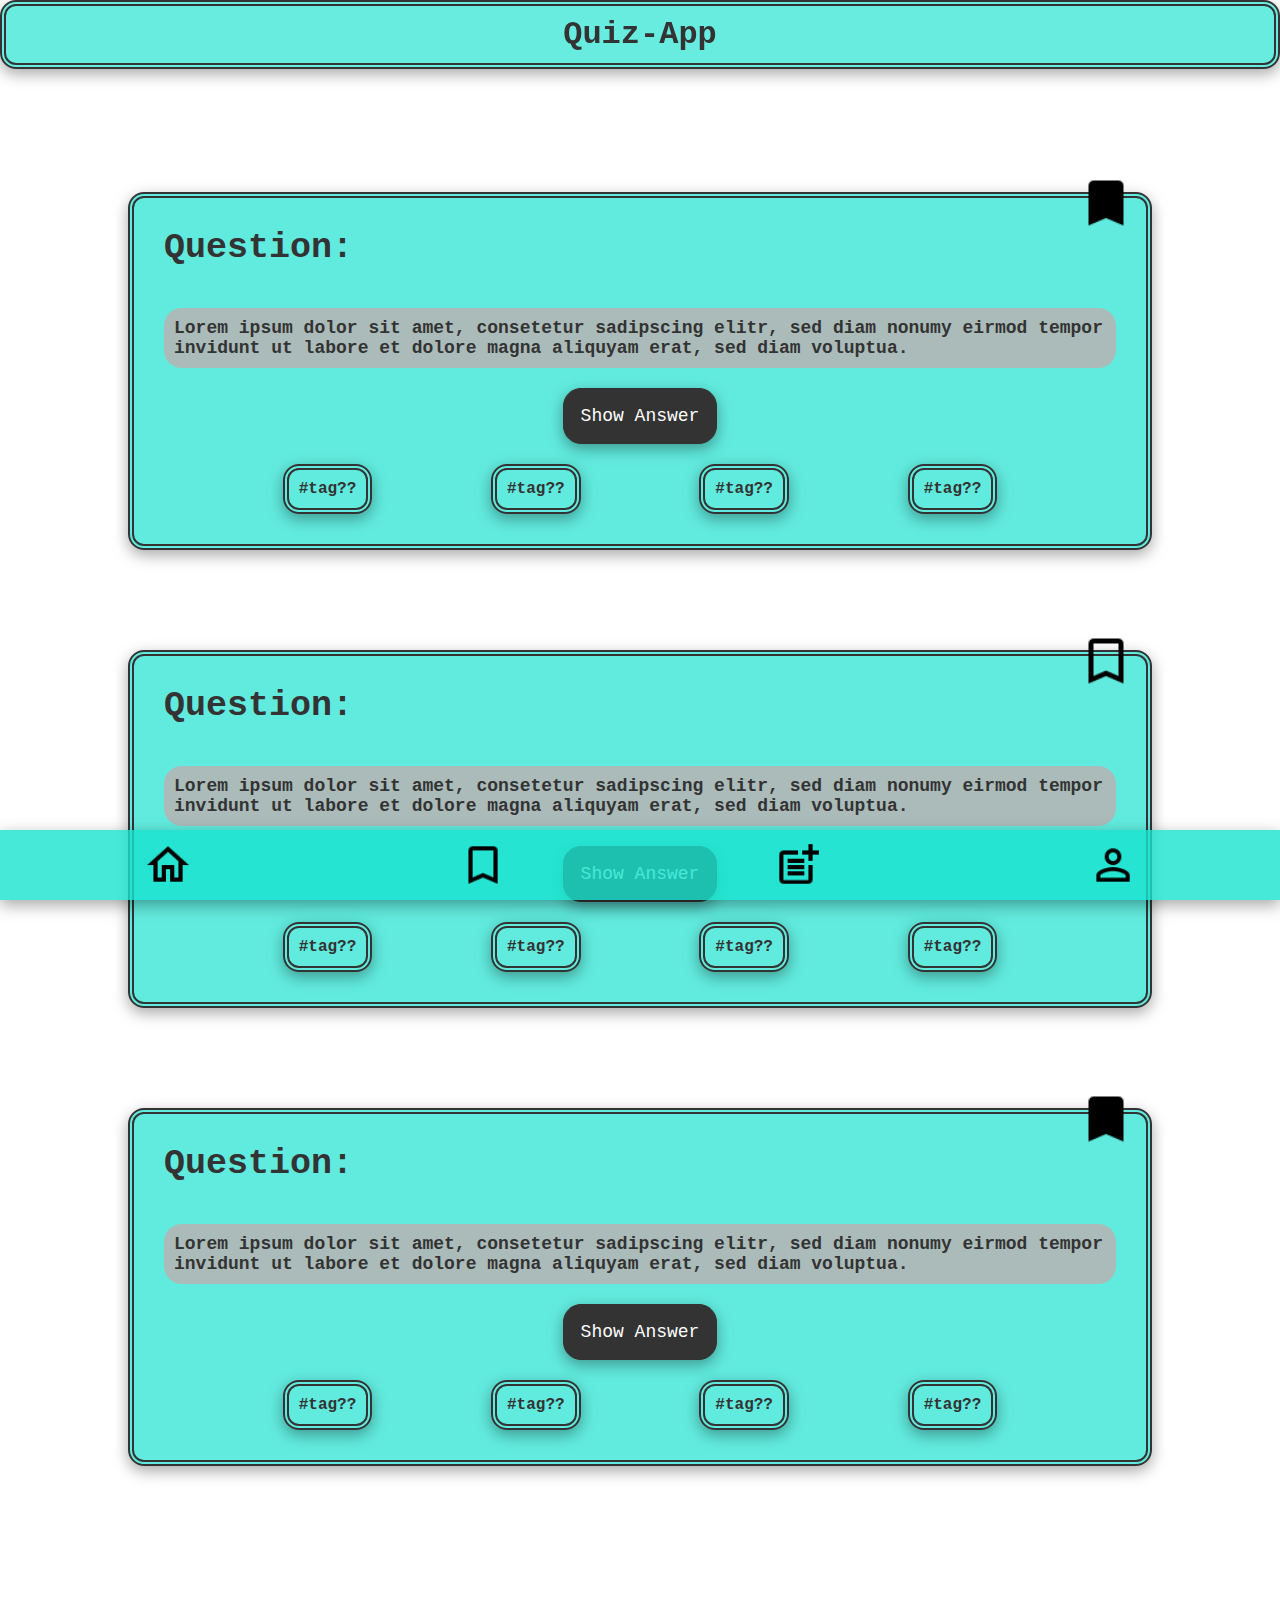
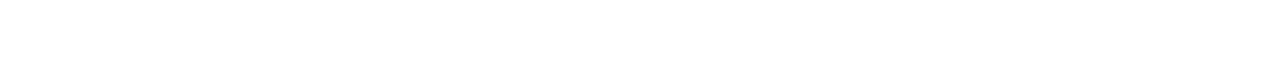
==== index.html @ 84be32c7 "updated design and pages" ====
<!DOCTYPE html>
<html lang="en">
  <head>
    <meta charset="UTF-8" />
    <meta http-equiv="X-UA-Compatible" content="IE=edge" />
    <meta name="viewport" content="width=device-width, initial-scale=1.0" />
    <link rel="stylesheet" href="style.css" />
    <title>Document</title>
  </head>
  <header>
    <h1>Quiz-App</h1>
  </header>
  <body>
    <main>
      <div class="card">
        <div class="mainpart">
          <img
            class="bookmark"
            alt="bookmark icon"
            src="Images/outline_bookmark_black_24dp.png"
          />
          <h2 class="topic">Question:</h2>
          <p class="quest">
            Lorem ipsum dolor sit amet, consetetur sadipscing elitr, sed diam
            nonumy eirmod tempor invidunt ut labore et dolore magna aliquyam
            erat, sed diam voluptua.
          </p>
          <div class="button">
            <button>Show Answer</button>
          </div>
        </div>
        <div class="tags">
          <p class="hashtag">#tag??</p>
          <p class="hashtag">#tag??</p>
          <p class="hashtag">#tag??</p>
          <p class="hashtag">#tag??</p>
        </div>
      </div>
      <div class="card">
        <div class="mainpart">
          <img
            class="bookmark"
            alt="bookmark icon"
            src="Images/outline_bookmark_border_black_24dp.png"
          />
          <h2 class="topic">Question:</h2>
          <p class="quest">
            Lorem ipsum dolor sit amet, consetetur sadipscing elitr, sed diam
            nonumy eirmod tempor invidunt ut labore et dolore magna aliquyam
            erat, sed diam voluptua.
          </p>
          <div class="button">
            <button>Show Answer</button>
          </div>
        </div>
        <div class="tags">
          <p class="hashtag">#tag??</p>
          <p class="hashtag">#tag??</p>
          <p class="hashtag">#tag??</p>
          <p class="hashtag">#tag??</p>
        </div>
      </div>
      <div class="card">
        <div class="mainpart">
          <img
            class="bookmark"
            alt="bookmark icon"
            src="Images/outline_bookmark_black_24dp.png"
          />
          <h2 class="topic">Question:</h2>
          <p class="quest">
            Lorem ipsum dolor sit amet, consetetur sadipscing elitr, sed diam
            nonumy eirmod tempor invidunt ut labore et dolore magna aliquyam
            erat, sed diam voluptua.
          </p>
          <div class="button">
            <button>Show Answer</button>
          </div>
        </div>
        <div class="tags">
          <p class="hashtag">#tag??</p>
          <p class="hashtag">#tag??</p>
          <p class="hashtag">#tag??</p>
          <p class="hashtag">#tag??</p>
        </div>
      </div>
    </main>
  </body>
  <footer>
    <img
      alt="homeicon"
      class="homeicon"
      src="/Images/outline_home_black_24dp.png"
    />
    <img
      alt="bookmarkicon"
      class="bookmarkicon"
      src="Images/outline_bookmark_border_black_24dp.png"
    />
    <img
      alt="texticon"
      class="texticon"
      src="Images/outline_post_add_black_24dp.png"
    />
    <img
      alt="profileicon"
      class="profilicon"
      src="Images/outline_person_outline_black_24dp.png"
    />
  </footer>
</html>
---- style.css ----
@import "style/base.css";
@import "style/components/header/header.css";
@import "style/components/card/card.css";
@import "style/components/footer/footer.css";
@import "style/components/bookmarkhead/bookmarkhead.css";
@import "style/components/create/create.css";
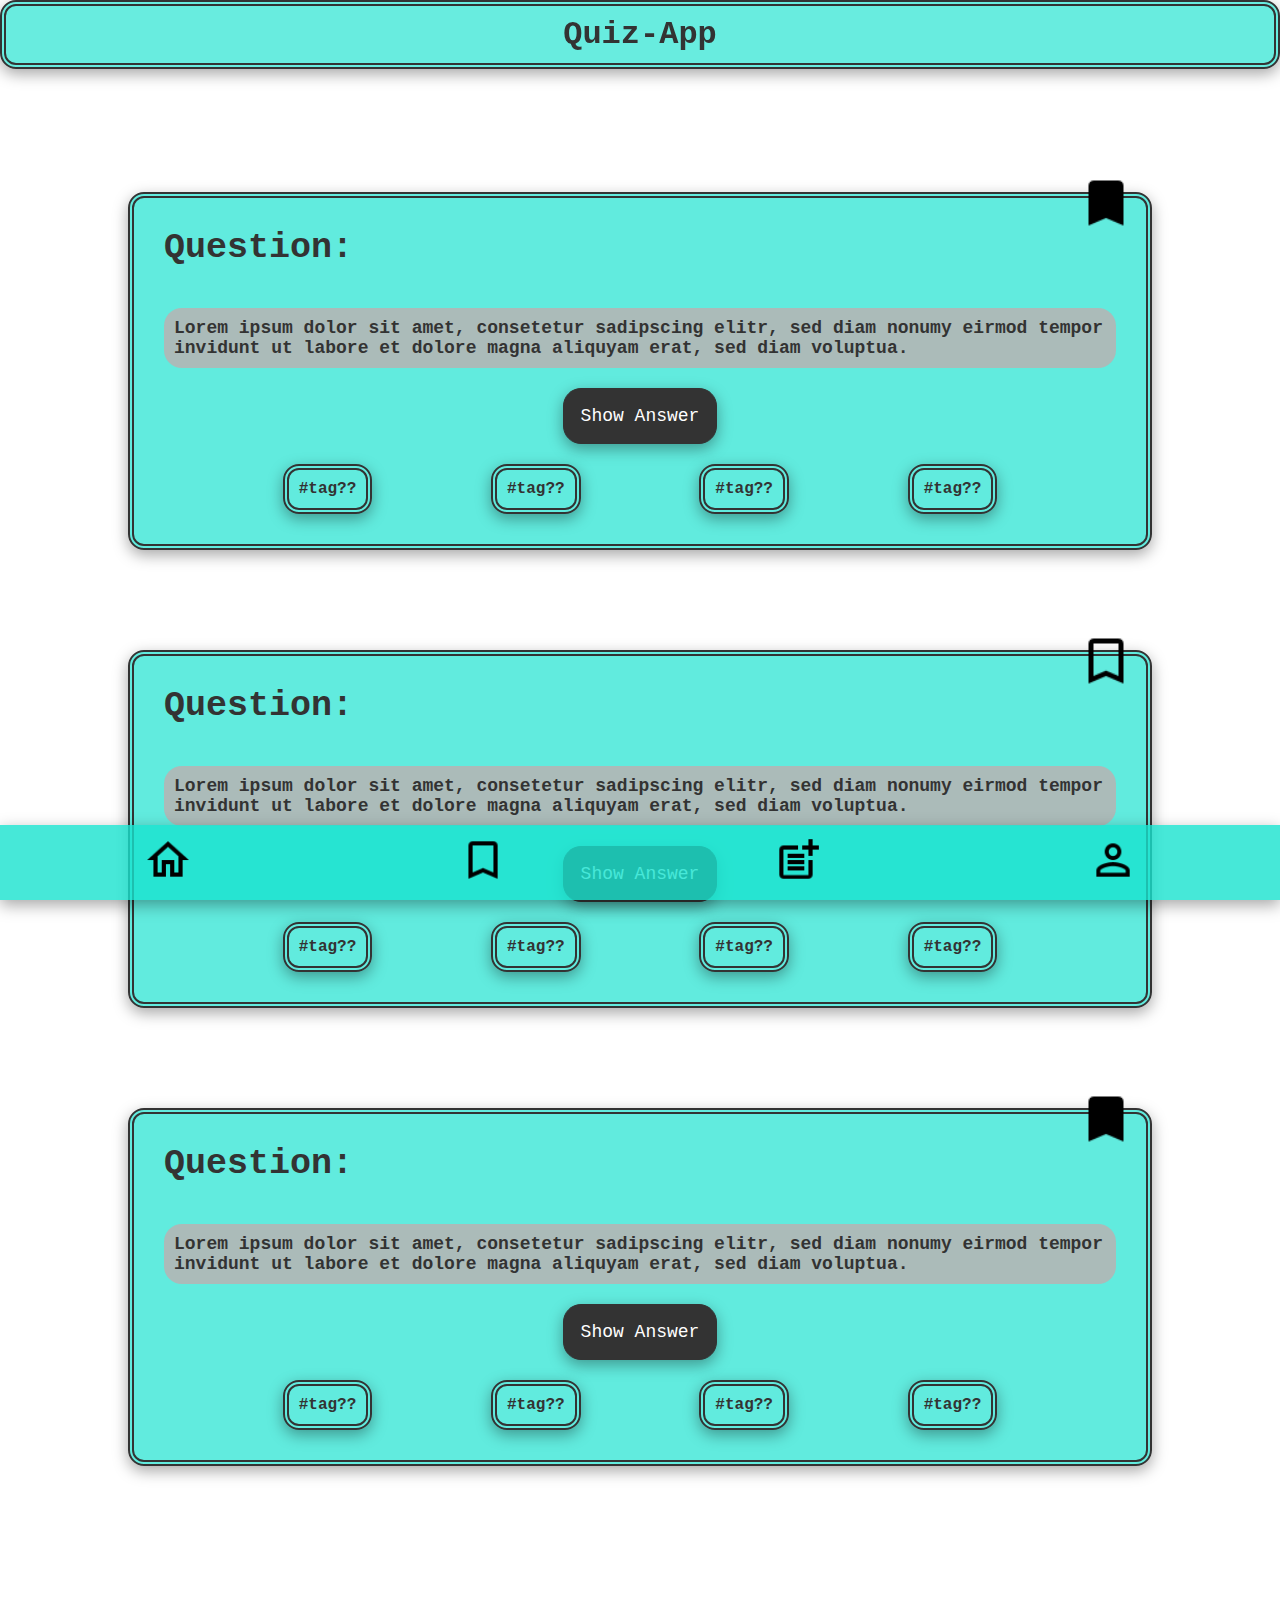
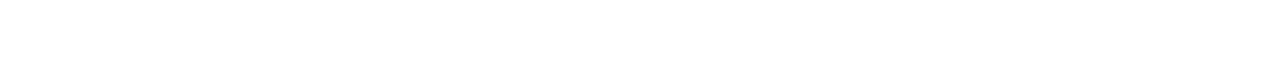
==== commit 0dbc2a8a: "completed pages" ====
--- a/index.html
+++ b/index.html
@@ -87,25 +87,29 @@
     </main>
   </body>
   <footer>
-    <img
-      alt="homeicon"
-      class="homeicon"
-      src="/Images/outline_home_black_24dp.png"
-    />
-    <img
-      alt="bookmarkicon"
-      class="bookmarkicon"
-      src="Images/outline_bookmark_border_black_24dp.png"
-    />
-    <img
-      alt="texticon"
-      class="texticon"
-      src="Images/outline_post_add_black_24dp.png"
-    />
-    <img
-      alt="profileicon"
-      class="profilicon"
-      src="Images/outline_person_outline_black_24dp.png"
-    />
+    <a href="./index.html">
+      <img
+        alt="homeicon"
+        class="homeicon"
+        src="/Images/outline_home_black_24dp.png"
+    /></a>
+    <a href="./bookmarkpage.html">
+      <img
+        alt="bookmarkicon"
+        class="bookmarkicon"
+        src="Images/outline_bookmark_border_black_24dp.png"
+    /></a>
+    <a href="createpage.html">
+      <img
+        alt="texticon"
+        class="texticon"
+        src="Images/outline_post_add_black_24dp.png"
+    /></a>
+    <a href="./profilpage.html">
+      <img
+        alt="profileicon"
+        class="profilicon"
+        src="Images/outline_person_outline_black_24dp.png"
+    /></a>
   </footer>
 </html>
--- a/style.css
+++ b/style.css
@@ -4,3 +4,4 @@
 @import "style/components/footer/footer.css";
 @import "style/components/bookmarkhead/bookmarkhead.css";
 @import "style/components/create/create.css";
+@import "style/components/profile/profile.css";
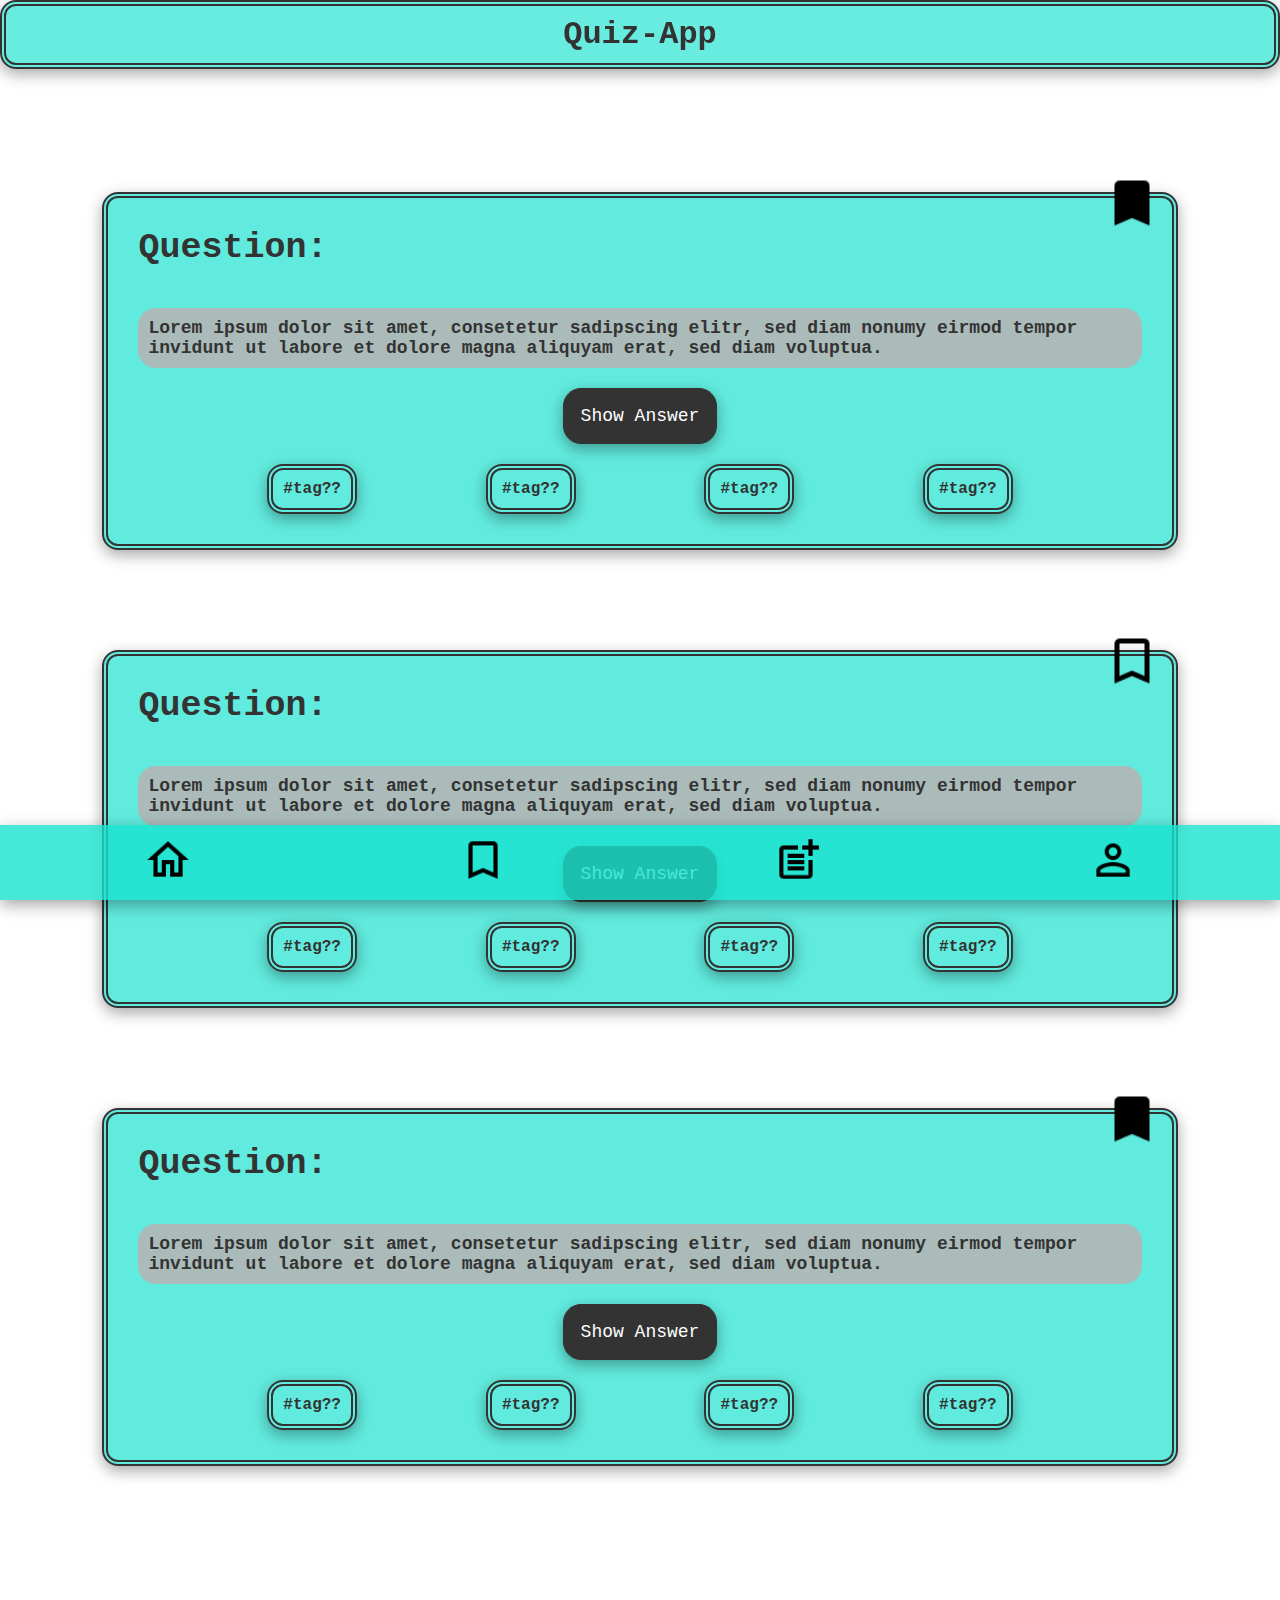
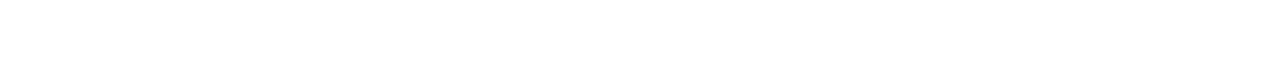
==== commit 80f56607: "added title" ====
--- a/index.html
+++ b/index.html
@@ -5,7 +5,7 @@
     <meta http-equiv="X-UA-Compatible" content="IE=edge" />
     <meta name="viewport" content="width=device-width, initial-scale=1.0" />
     <link rel="stylesheet" href="style.css" />
-    <title>Document</title>
+    <title>Quiz-App| Home</title>
   </head>
   <header>
     <h1>Quiz-App</h1>
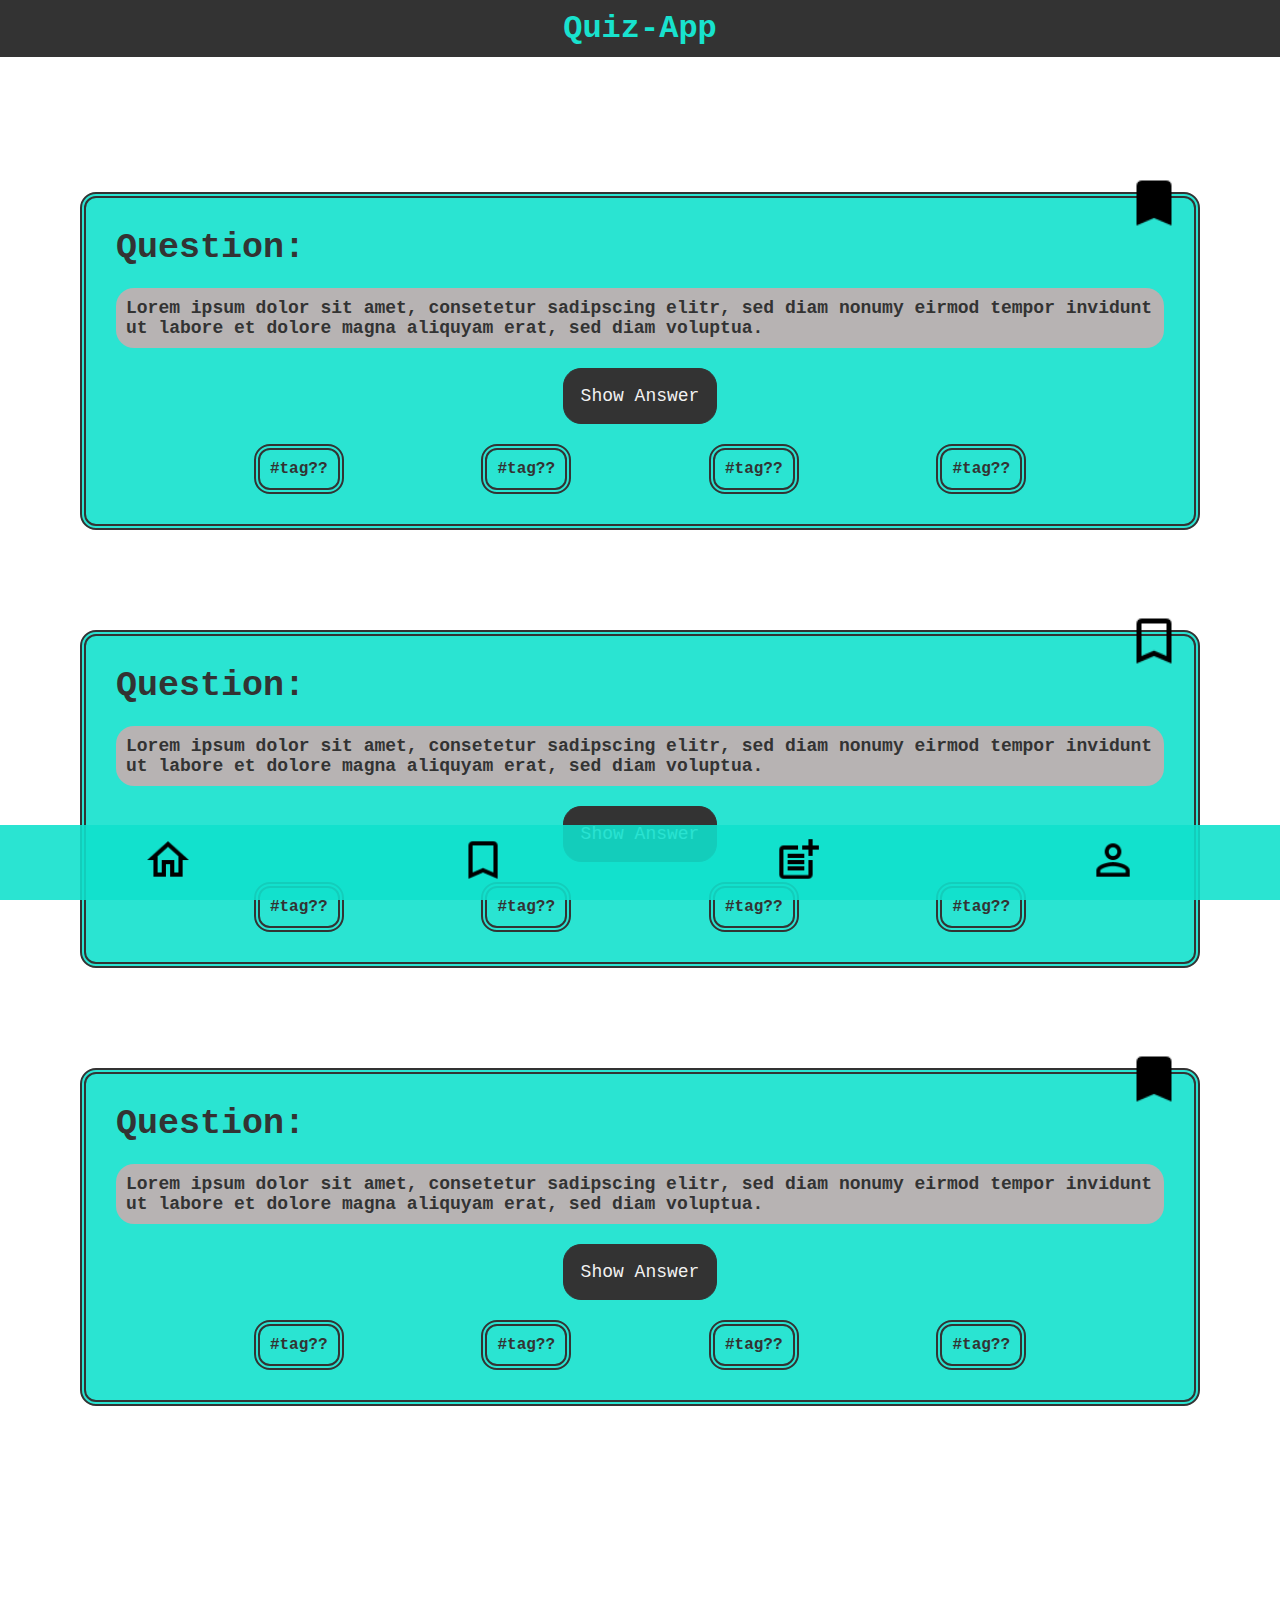
==== commit 151cd309: "updated classes" ====
--- a/index.html
+++ b/index.html
@@ -5,6 +5,7 @@
     <meta http-equiv="X-UA-Compatible" content="IE=edge" />
     <meta name="viewport" content="width=device-width, initial-scale=1.0" />
     <link rel="stylesheet" href="style.css" />
+    <script src="script.js" defer></script>
     <title>Quiz-App| Home</title>
   </head>
   <header>
@@ -13,103 +14,108 @@
   <body>
     <main>
       <div class="card">
-        <div class="mainpart">
-          <img
-            class="bookmark"
-            alt="bookmark icon"
-            src="Images/outline_bookmark_black_24dp.png"
-          />
-          <h2 class="topic">Question:</h2>
-          <p class="quest">
-            Lorem ipsum dolor sit amet, consetetur sadipscing elitr, sed diam
-            nonumy eirmod tempor invidunt ut labore et dolore magna aliquyam
-            erat, sed diam voluptua.
-          </p>
-          <div class="button">
-            <button>Show Answer</button>
-          </div>
+        <img
+          class="card__bookmark"
+          alt="bookmark icon"
+          src="Images/outline_bookmark_black_24dp.png"
+        />
+        <h2 class="card__topic">Question:</h2>
+        <p class="card__quest">
+          Lorem ipsum dolor sit amet, consetetur sadipscing elitr, sed diam
+          nonumy eirmod tempor invidunt ut labore et dolore magna aliquyam erat,
+          sed diam voluptua.
+        </p>
+        <div class="card__button">
+          <button data-js="answerbutton">Show Answer</button>
         </div>
-        <div class="tags">
-          <p class="hashtag">#tag??</p>
-          <p class="hashtag">#tag??</p>
-          <p class="hashtag">#tag??</p>
-          <p class="hashtag">#tag??</p>
+        <p data-js="card-answer" class="card__answer card__quest">
+          I am the answer! :)
+        </p>
+        <div class="card__tags">
+          <p class="card__tags__hashtag">#tag??</p>
+          <p class="card__tags__hashtag">#tag??</p>
+          <p class="card__tags__hashtag">#tag??</p>
+          <p class="card__tags__hashtag">#tag??</p>
         </div>
       </div>
       <div class="card">
-        <div class="mainpart">
-          <img
-            class="bookmark"
-            alt="bookmark icon"
-            src="Images/outline_bookmark_border_black_24dp.png"
-          />
-          <h2 class="topic">Question:</h2>
-          <p class="quest">
-            Lorem ipsum dolor sit amet, consetetur sadipscing elitr, sed diam
-            nonumy eirmod tempor invidunt ut labore et dolore magna aliquyam
-            erat, sed diam voluptua.
-          </p>
-          <div class="button">
-            <button>Show Answer</button>
-          </div>
+        <img
+          class="card__bookmark"
+          alt="bookmark icon"
+          src="Images/outline_bookmark_border_black_24dp.png"
+        />
+        <h2 class="card__topic">Question:</h2>
+        <p class="card__quest">
+          Lorem ipsum dolor sit amet, consetetur sadipscing elitr, sed diam
+          nonumy eirmod tempor invidunt ut labore et dolore magna aliquyam erat,
+          sed diam voluptua.
+        </p>
+        <div class="card__button">
+          <button data-js="answerbutton">Show Answer</button>
         </div>
-        <div class="tags">
-          <p class="hashtag">#tag??</p>
-          <p class="hashtag">#tag??</p>
-          <p class="hashtag">#tag??</p>
-          <p class="hashtag">#tag??</p>
+        <p data-js="card-answer" class="card__answer card__quest">
+          I am the answer! :)
+        </p>
+        <div class="card__tags">
+          <p class="card__tags__hashtag">#tag??</p>
+          <p class="card__tags__hashtag">#tag??</p>
+          <p class="card__tags__hashtag">#tag??</p>
+          <p class="card__tags__hashtag">#tag??</p>
         </div>
       </div>
       <div class="card">
-        <div class="mainpart">
-          <img
-            class="bookmark"
-            alt="bookmark icon"
-            src="Images/outline_bookmark_black_24dp.png"
-          />
-          <h2 class="topic">Question:</h2>
-          <p class="quest">
-            Lorem ipsum dolor sit amet, consetetur sadipscing elitr, sed diam
-            nonumy eirmod tempor invidunt ut labore et dolore magna aliquyam
-            erat, sed diam voluptua.
-          </p>
-          <div class="button">
-            <button>Show Answer</button>
-          </div>
+        <img
+          class="card__bookmark"
+          alt="bookmark icon"
+          src="Images/outline_bookmark_black_24dp.png"
+        />
+        <h2 class="card__topic">Question:</h2>
+        <p class="card__quest">
+          Lorem ipsum dolor sit amet, consetetur sadipscing elitr, sed diam
+          nonumy eirmod tempor invidunt ut labore et dolore magna aliquyam erat,
+          sed diam voluptua.
+        </p>
+        <div class="card__button">
+          <button data-js="answerbutton">Show Answer</button>
         </div>
-        <div class="tags">
-          <p class="hashtag">#tag??</p>
-          <p class="hashtag">#tag??</p>
-          <p class="hashtag">#tag??</p>
-          <p class="hashtag">#tag??</p>
+        <p data-js="card-answer" class="card__answer card__quest">
+          I am the answer! :)
+        </p>
+        <div class="card__tags">
+          <p class="card__tags__hashtag">#tag??</p>
+          <p class="card__tags__hashtag">#tag??</p>
+          <p class="card__tags__hashtag">#tag??</p>
+          <p class="card__tags__hashtag">#tag??</p>
         </div>
       </div>
     </main>
   </body>
   <footer>
-    <a href="./index.html">
-      <img
-        alt="homeicon"
-        class="homeicon"
-        src="/Images/outline_home_black_24dp.png"
-    /></a>
-    <a href="./bookmarkpage.html">
-      <img
-        alt="bookmarkicon"
-        class="bookmarkicon"
-        src="Images/outline_bookmark_border_black_24dp.png"
-    /></a>
-    <a href="createpage.html">
-      <img
-        alt="texticon"
-        class="texticon"
-        src="Images/outline_post_add_black_24dp.png"
-    /></a>
-    <a href="./profilpage.html">
-      <img
-        alt="profileicon"
-        class="profilicon"
-        src="Images/outline_person_outline_black_24dp.png"
-    /></a>
+    <nav>
+      <a href="./index.html">
+        <img
+          alt="homeicon"
+          class="homeicon"
+          src="/Images/outline_home_black_24dp.png"
+      /></a>
+      <a href="./bookmarkpage.html">
+        <img
+          alt="bookmarkicon"
+          class="bookmarkicon"
+          src="Images/outline_bookmark_border_black_24dp.png"
+      /></a>
+      <a href="createpage.html">
+        <img
+          alt="texticon"
+          class="texticon"
+          src="Images/outline_post_add_black_24dp.png"
+      /></a>
+      <a href="./profilpage.html">
+        <img
+          alt="profileicon"
+          class="profilicon"
+          src="Images/outline_person_outline_black_24dp.png"
+      /></a>
+    </nav>
   </footer>
 </html>
--- a/style.css
+++ b/style.css
@@ -1,7 +1,7 @@
-@import "style/base.css";
-@import "style/components/header/header.css";
-@import "style/components/card/card.css";
-@import "style/components/footer/footer.css";
-@import "style/components/bookmarkhead/bookmarkhead.css";
-@import "style/components/create/create.css";
-@import "style/components/profile/profile.css";
+@import 'style/base.css';
+@import 'style/components/header/header.css';
+@import 'style/components/card/card.css';
+@import 'style/components/footer/footer.css';
+@import 'style/components/bookmarkhead/bookmarkhead.css';
+@import 'style/components/create/create.css';
+@import 'style/components/profile/profile.css';
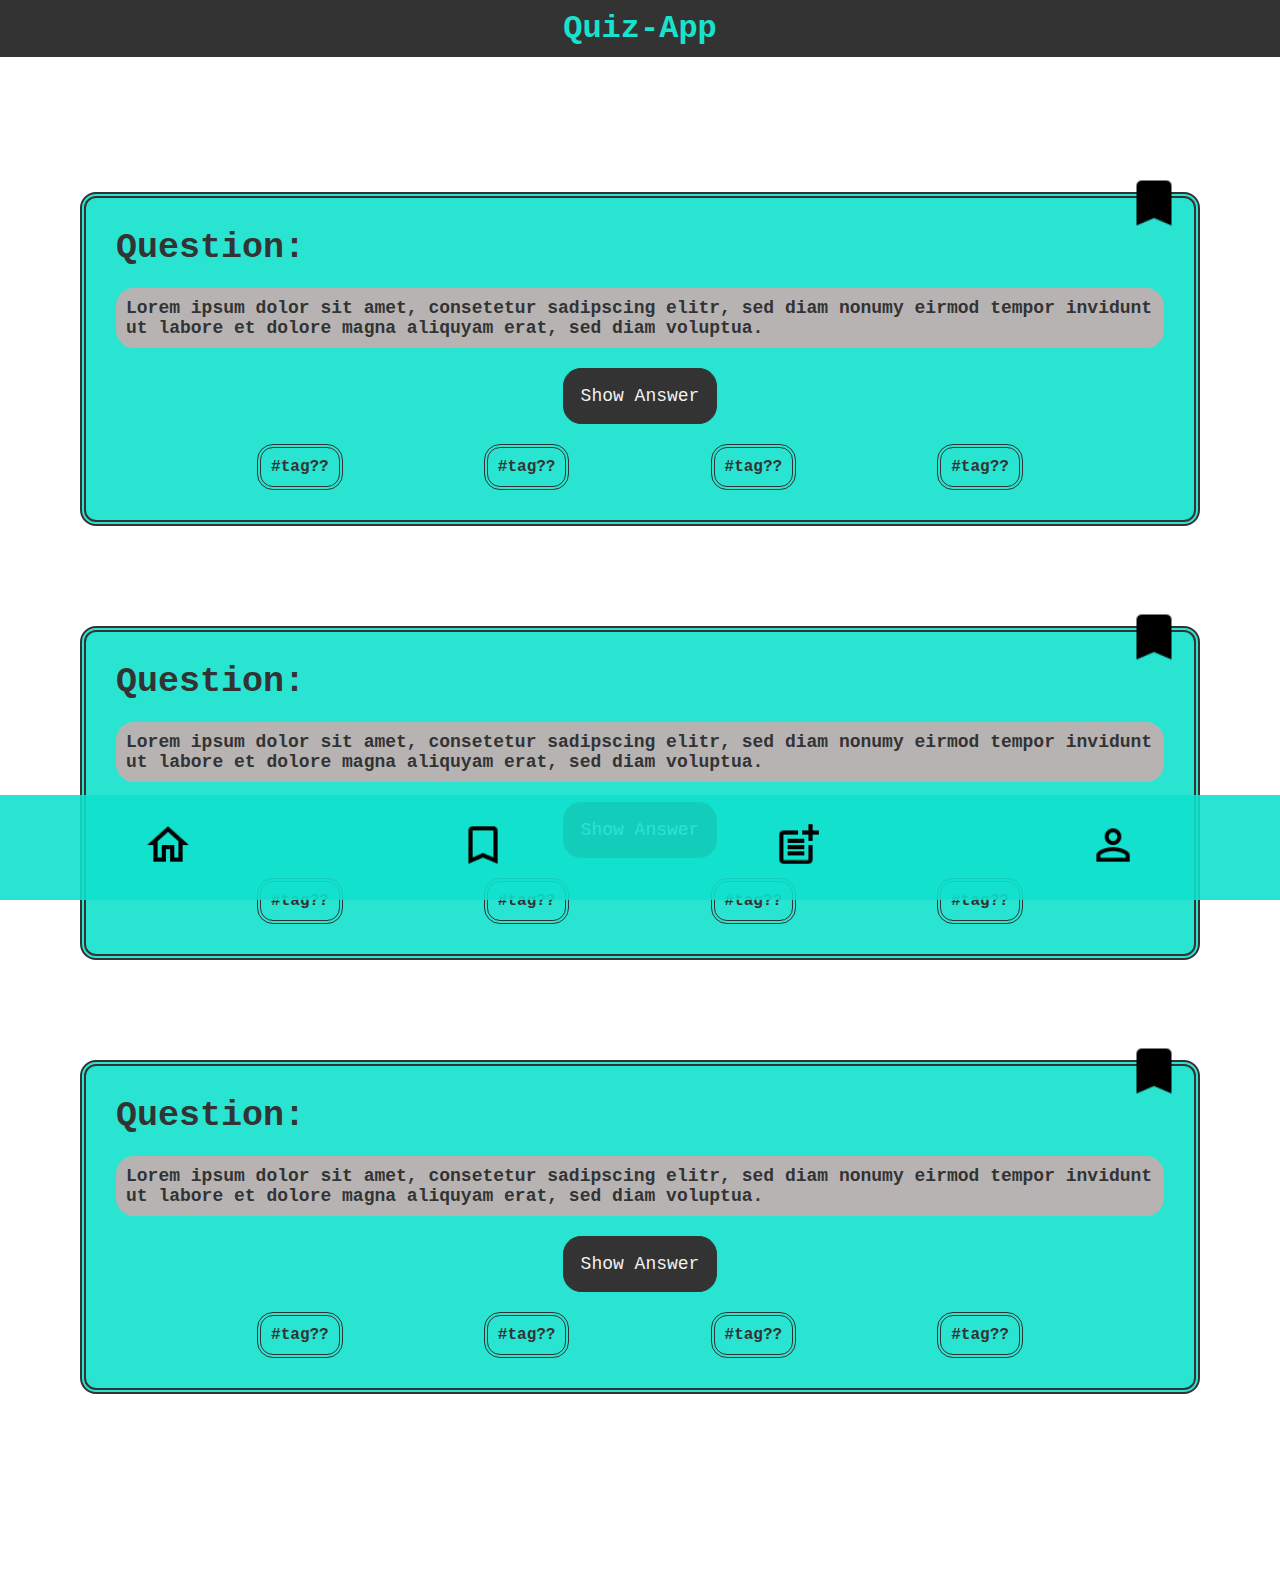
==== commit d04393d6: "updated html and js nav" ====
--- a/index.html
+++ b/index.html
@@ -8,114 +8,300 @@
     <script src="script.js" defer></script>
     <title>Quiz-App| Home</title>
   </head>
-  <header>
-    <h1>Quiz-App</h1>
-  </header>
   <body>
-    <main>
+    <main data-js="homePage" class="homepage">
+      <header>
+        <h1>Quiz-App</h1>
+      </header>
+      <div data-js="card" class="card">
+        <img
+          data-js="bookmark"
+          class="card__bookmark"
+          alt="bookmark icon"
+          src="Images/outline_bookmark_black_24dp.png"
+        />
+        <h2 class="card__topic">Question:</h2>
+        <p class="card__quest">
+          Lorem ipsum dolor sit amet, consetetur sadipscing elitr, sed diam
+          nonumy eirmod tempor invidunt ut labore et dolore magna aliquyam erat,
+          sed diam voluptua.
+        </p>
+        <div class="card__button">
+          <button data-js="answerbutton">
+            <span data-js="showAnswer">Show Answer</span
+            ><span data-js="hideButton" class="hide-button hidden"
+              >Hide Answer</span
+            >
+          </button>
+        </div>
+        <p data-js="card-answer" class="hidden card__quest">
+          I am the answer! :)
+        </p>
+        <div class="card__tags">
+          <p class="card__tags__hashtag">#tag??</p>
+          <p class="card__tags__hashtag">#tag??</p>
+          <p class="card__tags__hashtag">#tag??</p>
+          <p class="card__tags__hashtag">#tag??</p>
+        </div>
+      </div>
+
+      <div data-js="card" class="card">
+        <img
+          data-js="bookmark"
+          class="card__bookmark"
+          alt="bookmark icon"
+          src="Images/outline_bookmark_black_24dp.png"
+        />
+        <h2 class="card__topic">Question:</h2>
+        <p class="card__quest">
+          Lorem ipsum dolor sit amet, consetetur sadipscing elitr, sed diam
+          nonumy eirmod tempor invidunt ut labore et dolore magna aliquyam erat,
+          sed diam voluptua.
+        </p>
+        <div class="card__button">
+          <button data-js="answerbutton">
+            <span data-js="showAnswer">Show Answer</span
+            ><span data-js="hideButton" class="hide-button hidden"
+              >Hide Answer</span
+            >
+          </button>
+        </div>
+        <p data-js="card-answer" class="hidden card__quest">
+          I am the answer! :)
+        </p>
+        <div class="card__tags">
+          <p class="card__tags__hashtag">#tag??</p>
+          <p class="card__tags__hashtag">#tag??</p>
+          <p class="card__tags__hashtag">#tag??</p>
+          <p class="card__tags__hashtag">#tag??</p>
+        </div>
+      </div>
+
+      <div data-js="card" class="card">
+        <img
+          data-js="bookmark"
+          class="card__bookmark"
+          alt="bookmark icon"
+          src="Images/outline_bookmark_black_24dp.png"
+        />
+        <h2 class="card__topic">Question:</h2>
+        <p class="card__quest">
+          Lorem ipsum dolor sit amet, consetetur sadipscing elitr, sed diam
+          nonumy eirmod tempor invidunt ut labore et dolore magna aliquyam erat,
+          sed diam voluptua.
+        </p>
+        <div class="card__button">
+          <button data-js="answerbutton">
+            <span data-js="showAnswer">Show Answer</span
+            ><span data-js="hideButton" class="hide-button hidden"
+              >Hide Answer</span
+            >
+          </button>
+        </div>
+        <p data-js="card-answer" class="hidden card__quest">
+          I am the answer! :)
+        </p>
+        <div class="card__tags">
+          <p class="card__tags__hashtag">#tag??</p>
+          <p class="card__tags__hashtag">#tag??</p>
+          <p class="card__tags__hashtag">#tag??</p>
+          <p class="card__tags__hashtag">#tag??</p>
+        </div>
+      </div>
+    </main>
+    <main data-js="bookmarkPage" class="bookmarkpage hidden">
+      <header>
+        <h1>Bookmarks</h1>
+      </header>
+      <div data-js="card" class="card">
+        <img
+          data-js="bookmark"
+          class="card__bookmark"
+          alt="bookmark icon"
+          src="Images/outline_bookmark_black_24dp.png"
+        />
+        <h2 class="card__topic">Question:</h2>
+        <p class="card__quest">
+          Lorem ipsum dolor sit amet, consetetur sadipscing elitr, sed diam
+          nonumy eirmod tempor invidunt ut labore et dolore magna aliquyam erat,
+          sed diam voluptua.
+        </p>
+        <div class="card__button">
+          <button data-js="answerbutton">
+            <span data-js="showAnswer">Show Answer</span
+            ><span data-js="hideButton" class="hide-button hidden"
+              >Hide Answer</span
+            >
+          </button>
+        </div>
+        <p data-js="card-answer" class="hidden card__quest">
+          I am the answer! :)
+        </p>
+        <div class="card__tags">
+          <p class="card__tags__hashtag">#tag??</p>
+          <p class="card__tags__hashtag">#tag??</p>
+          <p class="card__tags__hashtag">#tag??</p>
+          <p class="card__tags__hashtag">#tag??</p>
+        </div>
+      </div>
+
+      <div data-js="card" class="card">
+        <img
+          data-js="bookmark"
+          class="card__bookmark"
+          alt="bookmark icon"
+          src="Images/outline_bookmark_black_24dp.png"
+        />
+        <h2 class="card__topic">Question:</h2>
+        <p class="card__quest">
+          Lorem ipsum dolor sit amet, consetetur sadipscing elitr, sed diam
+          nonumy eirmod tempor invidunt ut labore et dolore magna aliquyam erat,
+          sed diam voluptua.
+        </p>
+        <div class="card__button">
+          <button data-js="answerbutton">
+            <span data-js="showAnswer">Show Answer</span
+            ><span data-js="hideButton" class="hide-button hidden"
+              >Hide Answer</span
+            >
+          </button>
+        </div>
+        <p data-js="card-answer" class="hidden card__quest">
+          I am the answer! :)
+        </p>
+        <div class="card__tags">
+          <p class="card__tags__hashtag">#tag??</p>
+          <p class="card__tags__hashtag">#tag??</p>
+          <p class="card__tags__hashtag">#tag??</p>
+          <p class="card__tags__hashtag">#tag??</p>
+        </div>
+      </div>
+    </main>
+    <main data-js="createPage" class="createpage hidden">
+      <header>
+        <h1>Create</h1>
+      </header>
+      <div class="questcard">
+        <h2 id="form-heading" class="questcard__header">
+          Let's create a Quiz!
+        </h2>
+
+        <div class="formcontainer">
+          <form
+            aria-labelledby="form-heading"
+            aria-describedby="form-description"
+          >
+            <legend>Question:</legend>
+            <textarea
+              maxlength="200"
+              data-js="questtextarea"
+              name="add-a-question"
+              id="add-a-question"
+              placeholder="Type here...?"
+              rows="8"
+              cols="32"
+            ></textarea>
+            <div class="formcontainer">
+              <span data-js="counter">0/200</span>
+            </div>
+            <legend>Answer:</legend>
+            <textarea
+              maxlength="240"
+              data-js="answertextarea"
+              name="add-an-answer"
+              id="add-an-answer"
+              placeholder="Type here...!"
+              rows="8"
+              cols="32"
+            ></textarea>
+            <div class="formcontainer">
+              <span data-js="answercounter">0/200</span>
+            </div>
+            <legend>Tags:</legend>
+            <textarea
+              maxlength="240"
+              data-js="tagtextarea"
+              name="add-tags"
+              id="add-tags"
+              placeholder="Type here...!"
+              rows="4"
+              cols="32"
+            ></textarea>
+            <div class="formcontainer">
+              <span data-js="tagcounter">0/200</span>
+            </div>
+          </form>
+        </div>
+
+        <div class="card__button">
+          <button>Submit</button>
+        </div>
+      </div>
+    </main>
+    <main data-js="profilePage" class="profilepage hidden">
+      <header>
+        <h1>Profile</h1>
+      </header>
       <div class="card">
-        <img
-          class="card__bookmark"
-          alt="bookmark icon"
-          src="Images/outline_bookmark_black_24dp.png"
-        />
-        <h2 class="card__topic">Question:</h2>
-        <p class="card__quest">
-          Lorem ipsum dolor sit amet, consetetur sadipscing elitr, sed diam
-          nonumy eirmod tempor invidunt ut labore et dolore magna aliquyam erat,
-          sed diam voluptua.
-        </p>
-        <div class="card__button">
-          <button data-js="answerbutton">Show Answer</button>
-        </div>
-        <p data-js="card-answer" class="card__answer card__quest">
-          I am the answer! :)
-        </p>
-        <div class="card__tags">
-          <p class="card__tags__hashtag">#tag??</p>
-          <p class="card__tags__hashtag">#tag??</p>
-          <p class="card__tags__hashtag">#tag??</p>
-          <p class="card__tags__hashtag">#tag??</p>
-        </div>
-      </div>
-      <div class="card">
-        <img
-          class="card__bookmark"
-          alt="bookmark icon"
-          src="Images/outline_bookmark_border_black_24dp.png"
-        />
-        <h2 class="card__topic">Question:</h2>
-        <p class="card__quest">
-          Lorem ipsum dolor sit amet, consetetur sadipscing elitr, sed diam
-          nonumy eirmod tempor invidunt ut labore et dolore magna aliquyam erat,
-          sed diam voluptua.
-        </p>
-        <div class="card__button">
-          <button data-js="answerbutton">Show Answer</button>
-        </div>
-        <p data-js="card-answer" class="card__answer card__quest">
-          I am the answer! :)
-        </p>
-        <div class="card__tags">
-          <p class="card__tags__hashtag">#tag??</p>
-          <p class="card__tags__hashtag">#tag??</p>
-          <p class="card__tags__hashtag">#tag??</p>
-          <p class="card__tags__hashtag">#tag??</p>
-        </div>
-      </div>
-      <div class="card">
-        <img
-          class="card__bookmark"
-          alt="bookmark icon"
-          src="Images/outline_bookmark_black_24dp.png"
-        />
-        <h2 class="card__topic">Question:</h2>
-        <p class="card__quest">
-          Lorem ipsum dolor sit amet, consetetur sadipscing elitr, sed diam
-          nonumy eirmod tempor invidunt ut labore et dolore magna aliquyam erat,
-          sed diam voluptua.
-        </p>
-        <div class="card__button">
-          <button data-js="answerbutton">Show Answer</button>
-        </div>
-        <p data-js="card-answer" class="card__answer card__quest">
-          I am the answer! :)
-        </p>
-        <div class="card__tags">
-          <p class="card__tags__hashtag">#tag??</p>
-          <p class="card__tags__hashtag">#tag??</p>
-          <p class="card__tags__hashtag">#tag??</p>
-          <p class="card__tags__hashtag">#tag??</p>
+        <div class="profile-part">
+          <img
+            alt="profilepic"
+            class="profile-pic"
+            src="./Images/profile_Icon_SVG_gvqn3q.svg"
+            width="125px"
+          />
+          <h2 class="profile-name">Profile Name</h2>
+        </div>
+        <p class="profile-text">
+          Lorem ipsum dolor sit amet, consetetur sadipscing elitr, sed diam
+          nonumy eirmod tempor invidunt ut labore et dolore magna aliquyam erat,
+          sed diam voluptua.
+        </p>
+
+        <p class="tag-text">My Skills:</p>
+
+        <div class="card__tags">
+          <p class="card__tags__hashtag">#tag??</p>
+          <p class="card__tags__hashtag">#tag??</p>
+          <p class="card__tags__hashtag">#tag??</p>
+          <p class="card__tags__hashtag">#tag??</p>
+        </div>
+        <div class="logout-button">
+          <button>Logout</button>
         </div>
       </div>
     </main>
   </body>
   <footer>
     <nav>
-      <a href="./index.html">
+      <button data-js="homeButton" class="nav-button">
         <img
           alt="homeicon"
           class="homeicon"
           src="/Images/outline_home_black_24dp.png"
-      /></a>
-      <a href="./bookmarkpage.html">
+        />
+      </button>
+      <button data-js="bookmarkButton" class="nav-button">
         <img
           alt="bookmarkicon"
           class="bookmarkicon"
           src="Images/outline_bookmark_border_black_24dp.png"
-      /></a>
-      <a href="createpage.html">
+        />
+      </button>
+      <button data-js="createButton" class="nav-button">
         <img
           alt="texticon"
           class="texticon"
           src="Images/outline_post_add_black_24dp.png"
-      /></a>
-      <a href="./profilpage.html">
+        />
+      </button>
+      <button data-js="profileButton" class="nav-button">
         <img
           alt="profileicon"
           class="profilicon"
           src="Images/outline_person_outline_black_24dp.png"
-      /></a>
+        />
+      </button>
     </nav>
   </footer>
 </html>
--- a/style.css
+++ b/style.css
@@ -5,3 +5,4 @@
 @import 'style/components/bookmarkhead/bookmarkhead.css';
 @import 'style/components/create/create.css';
 @import 'style/components/profile/profile.css';
+@import 'style/utilities.css';
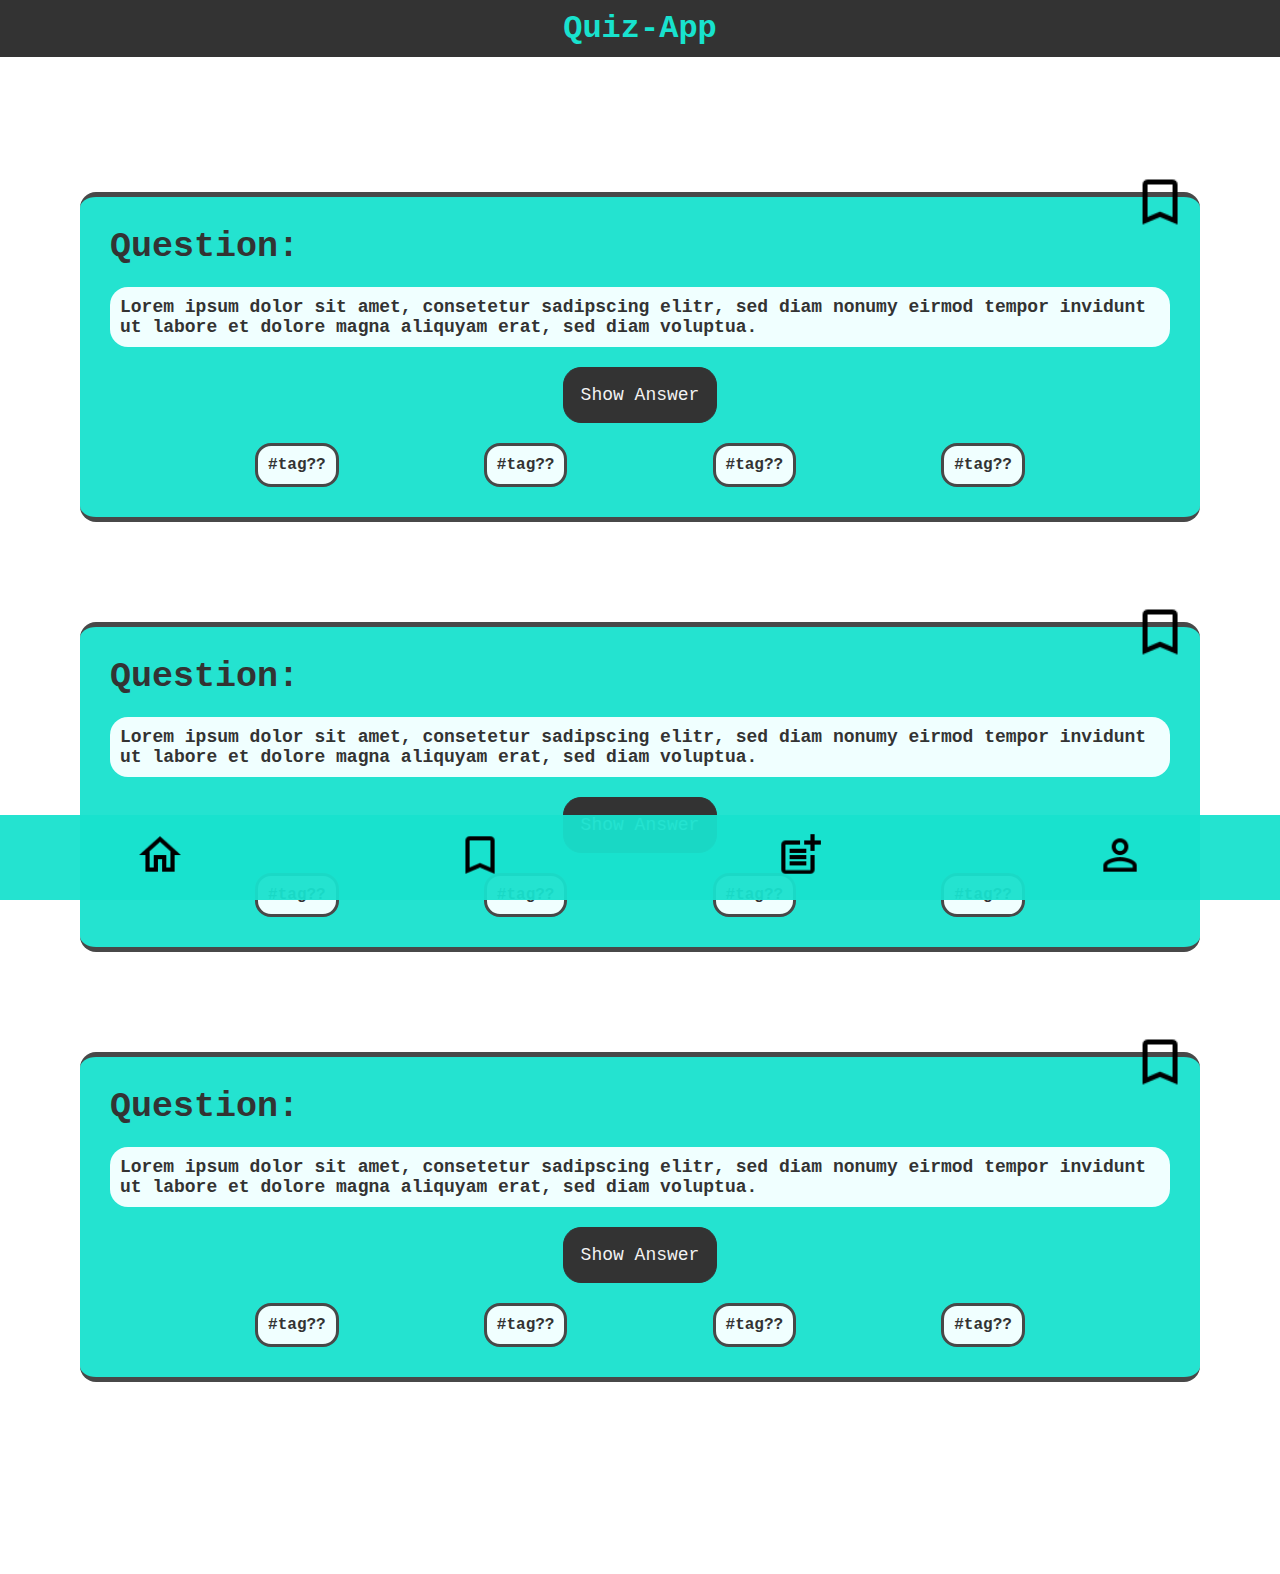
==== commit 8307ee5b: "updated layout, added textCounter and edit bookmark func." ====
--- a/index.html
+++ b/index.html
@@ -18,88 +18,91 @@
           data-js="bookmark"
           class="card__bookmark"
           alt="bookmark icon"
-          src="Images/outline_bookmark_black_24dp.png"
-        />
-        <h2 class="card__topic">Question:</h2>
-        <p class="card__quest">
-          Lorem ipsum dolor sit amet, consetetur sadipscing elitr, sed diam
-          nonumy eirmod tempor invidunt ut labore et dolore magna aliquyam erat,
-          sed diam voluptua.
-        </p>
-        <div class="card__button">
-          <button data-js="answerbutton">
-            <span data-js="showAnswer">Show Answer</span
-            ><span data-js="hideButton" class="hide-button hidden"
-              >Hide Answer</span
-            >
-          </button>
-        </div>
-        <p data-js="card-answer" class="hidden card__quest">
-          I am the answer! :)
-        </p>
-        <div class="card__tags">
-          <p class="card__tags__hashtag">#tag??</p>
-          <p class="card__tags__hashtag">#tag??</p>
-          <p class="card__tags__hashtag">#tag??</p>
-          <p class="card__tags__hashtag">#tag??</p>
-        </div>
-      </div>
-
-      <div data-js="card" class="card">
-        <img
-          data-js="bookmark"
-          class="card__bookmark"
-          alt="bookmark icon"
-          src="Images/outline_bookmark_black_24dp.png"
-        />
-        <h2 class="card__topic">Question:</h2>
-        <p class="card__quest">
-          Lorem ipsum dolor sit amet, consetetur sadipscing elitr, sed diam
-          nonumy eirmod tempor invidunt ut labore et dolore magna aliquyam erat,
-          sed diam voluptua.
-        </p>
-        <div class="card__button">
-          <button data-js="answerbutton">
-            <span data-js="showAnswer">Show Answer</span
-            ><span data-js="hideButton" class="hide-button hidden"
-              >Hide Answer</span
-            >
-          </button>
-        </div>
-        <p data-js="card-answer" class="hidden card__quest">
-          I am the answer! :)
-        </p>
-        <div class="card__tags">
-          <p class="card__tags__hashtag">#tag??</p>
-          <p class="card__tags__hashtag">#tag??</p>
-          <p class="card__tags__hashtag">#tag??</p>
-          <p class="card__tags__hashtag">#tag??</p>
-        </div>
-      </div>
-
-      <div data-js="card" class="card">
-        <img
-          data-js="bookmark"
-          class="card__bookmark"
-          alt="bookmark icon"
-          src="Images/outline_bookmark_black_24dp.png"
-        />
-        <h2 class="card__topic">Question:</h2>
-        <p class="card__quest">
-          Lorem ipsum dolor sit amet, consetetur sadipscing elitr, sed diam
-          nonumy eirmod tempor invidunt ut labore et dolore magna aliquyam erat,
-          sed diam voluptua.
-        </p>
-        <div class="card__button">
-          <button data-js="answerbutton">
-            <span data-js="showAnswer">Show Answer</span
-            ><span data-js="hideButton" class="hide-button hidden"
-              >Hide Answer</span
-            >
-          </button>
-        </div>
-        <p data-js="card-answer" class="hidden card__quest">
-          I am the answer! :)
+          src="Images/outline_bookmark_border_black_24dp.png"
+        />
+        <h2 class="card__topic">Question:</h2>
+        <p class="card__quest">
+          Lorem ipsum dolor sit amet, consetetur sadipscing elitr, sed diam
+          nonumy eirmod tempor invidunt ut labore et dolore magna aliquyam erat,
+          sed diam voluptua.
+        </p>
+        <div class="card__button">
+          <button data-js="answerbutton">
+            <span data-js="showAnswer">Show Answer</span
+            ><span data-js="hideButton" class="hide-button hidden"
+              >Hide Answer</span
+            >
+          </button>
+        </div>
+        <p data-js="card-answer" class="hidden card__quest">
+          Lorem ipsum dolor sit amet, consetetur sadipscing elitr, sed diam
+          nonumy eirmod tempor
+        </p>
+        <div class="card__tags">
+          <p class="card__tags__hashtag">#tag??</p>
+          <p class="card__tags__hashtag">#tag??</p>
+          <p class="card__tags__hashtag">#tag??</p>
+          <p class="card__tags__hashtag">#tag??</p>
+        </div>
+      </div>
+
+      <div data-js="card" class="card">
+        <img
+          data-js="bookmark"
+          class="card__bookmark"
+          alt="bookmark icon"
+          src="Images/outline_bookmark_border_black_24dp.png"
+        />
+        <h2 class="card__topic">Question:</h2>
+        <p class="card__quest">
+          Lorem ipsum dolor sit amet, consetetur sadipscing elitr, sed diam
+          nonumy eirmod tempor invidunt ut labore et dolore magna aliquyam erat,
+          sed diam voluptua.
+        </p>
+        <div class="card__button">
+          <button data-js="answerbutton">
+            <span data-js="showAnswer">Show Answer</span
+            ><span data-js="hideButton" class="hide-button hidden"
+              >Hide Answer</span
+            >
+          </button>
+        </div>
+        <p data-js="card-answer" class="hidden card__quest">
+          Lorem ipsum dolor sit amet, consetetur sadipscing elitr, sed diam
+          nonumy eirmod tempor
+        </p>
+        <div class="card__tags">
+          <p class="card__tags__hashtag">#tag??</p>
+          <p class="card__tags__hashtag">#tag??</p>
+          <p class="card__tags__hashtag">#tag??</p>
+          <p class="card__tags__hashtag">#tag??</p>
+        </div>
+      </div>
+
+      <div data-js="card" class="card">
+        <img
+          data-js="bookmark"
+          class="card__bookmark"
+          alt="bookmark icon"
+          src="Images/outline_bookmark_border_black_24dp.png"
+        />
+        <h2 class="card__topic">Question:</h2>
+        <p class="card__quest">
+          Lorem ipsum dolor sit amet, consetetur sadipscing elitr, sed diam
+          nonumy eirmod tempor invidunt ut labore et dolore magna aliquyam erat,
+          sed diam voluptua.
+        </p>
+        <div class="card__button">
+          <button data-js="answerbutton">
+            <span data-js="showAnswer">Show Answer</span
+            ><span data-js="hideButton" class="hide-button hidden"
+              >Hide Answer</span
+            >
+          </button>
+        </div>
+        <p data-js="card-answer" class="hidden card__quest">
+          Lorem ipsum dolor sit amet, consetetur sadipscing elitr, sed diam
+          nonumy eirmod tempor
         </p>
         <div class="card__tags">
           <p class="card__tags__hashtag">#tag??</p>
@@ -135,7 +138,8 @@
           </button>
         </div>
         <p data-js="card-answer" class="hidden card__quest">
-          I am the answer! :)
+          Lorem ipsum dolor sit amet, consetetur sadipscing elitr, sed diam
+          nonumy eirmod tempor
         </p>
         <div class="card__tags">
           <p class="card__tags__hashtag">#tag??</p>
@@ -167,7 +171,8 @@
           </button>
         </div>
         <p data-js="card-answer" class="hidden card__quest">
-          I am the answer! :)
+          Lorem ipsum dolor sit amet, consetetur sadipscing elitr, sed diam
+          nonumy eirmod tempor
         </p>
         <div class="card__tags">
           <p class="card__tags__hashtag">#tag??</p>
@@ -242,7 +247,7 @@
       <header>
         <h1>Profile</h1>
       </header>
-      <div class="card">
+      <div class="profilecard">
         <div class="profile-part">
           <img
             alt="profilepic"
